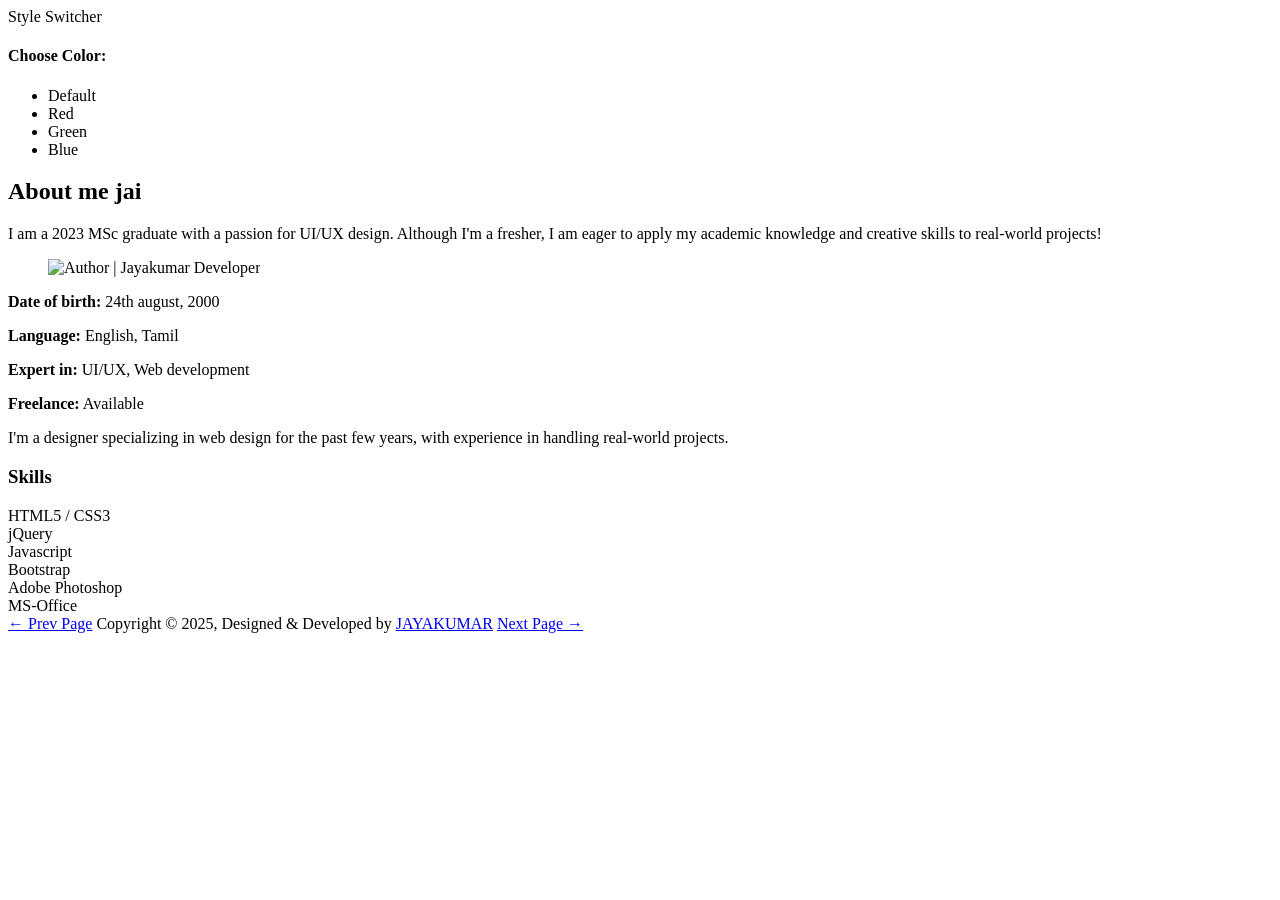
==== about.html @ 2c7877b8 "year 2025" ====
<!DOCTYPE html>
<html lang="zxx">

<head>

  <!-- ** Basic Page Needs ** -->
  <meta charset="utf-8">
  <title>WebDEV - JAYAKUMAR | ABOUT US</title>

  <!-- ** Mobile Specific Metas ** -->
  <meta name="viewport" content="width=device-width, initial-scale=1.0">

  <!-- Primary Meta Tags -->
  <title>WebDEV - JAYAKUMAR | ABOUT US</title>
  <meta name="title" content="WebDEV - JAYAKUMAR | ABOUT US">
  <meta name="description" content="Welcome to Jayakumar's portfolio. Discover my latest projects and achievements."> <!-- Try to keep the meta description between 50 - 160 characters -->

  <!-- Open Graph / Facebook -->
  <meta property="og:type" content="website">
  <meta property="og:url" content="https://jayakumardeveloper.netlify.app/">
  <meta property="og:title" content="WebDEV - JAYAKUMAR | DEVELOPER">
  <meta property="og:description" content="Welcome to Jayakumar's portfolio. Discover my latest projects and achievements.">
  <meta property="og:image" content="https://jayakumardeveloper.netlify.app/images/favicon-1.png">

  <!-- Twitter -->
  <meta property="twitter:card" content="summary_large_image">
  <meta property="twitter:url" content="https://jayakumardeveloper.netlify.app/">
  <meta property="twitter:title" content="WebDEV - JAYAKUMAR | DEVELOPER">
  <meta property="twitter:description" content="Welcome to Jayakumar's portfolio. Discover my latest projects and achievements.">
  <meta property="twitter:image" content="https://jayakumardeveloper.netlify.app/images/favicon.png">

  <meta name="author" content="Jayakumar Developer">
  <meta name="generator" content="Jayakumar Developer">

  <!-- Essential Stylesheets -->
  <link rel="stylesheet" href="https://fonts.googleapis.com/css?family=Libre+Baskerville:400,400i|Open+Sans:400,600,700,800">
  <link rel="stylesheet" href="plugins/bootstrap/bootstrap.min.css">
  <link rel="stylesheet" href="plugins/animate.css">
  <link rel="stylesheet" href="plugins/slick/slick.css">
  <link rel="stylesheet" href="plugins/slick/slick-theme.css">
  <link rel="stylesheet" href="plugins/themefisher-fonts/css/themefisher-fonts.min.css">

  <!-- Main Stylesheet -->
  <link rel="stylesheet" href="css/style.css">

  <!-- Theme Stylesheet -->
  <link rel="stylesheet" href="#" id="color-changer">

  <!--Favicon-->
  <link rel="icon" href="images/favicon.png" type="image/x-icon">

</head>

<body><!-- set class="dark" on body tag for DARK-THEME -->

  <div class="preloader">
    <div class="loading-mask"></div>
    <div class="loading-mask"></div>
    <div class="loading-mask"></div>
    <div class="loading-mask"></div>
    <div class="loading-mask"></div>
  </div>

  <div class="preview-wrapper">
    <div class="switcher-head">
      <span>Style Switcher</span>
      <div class="switcher-trigger tf-tools"></div>
    </div>

    <div class="switcher-body">
      <h4>Choose Color:</h4>
      <ul class="color-options list-none">
        <li class="c0" data-color="red" title="Default">Default</li>
        <li class="c1" data-color="blue" title="Red">Red</li>
        <li class="c2" data-color="green" title="Green">Green</li>
        <li class="c3" data-color="yellow" title="Blue">Blue</li>
      </ul>
    </div>
  </div>

  <main class="site-wrapper">
    <div class="pt-table">
      <div class="pt-tablecell page-about relative">
        <!-- .close -->
        <a href="index.html" class="page-close"><i class="tf-ion-close"></i></a>
        <!-- /.close -->

        <div class="container pt-md-5">
          <div class="row">
            <div class="col-xs-12 col-md-offset-1 col-md-10 col-lg-offset-2 col-lg-8">
              <div class="page-title text-center">
                <h2>About <span class="primary">me</span> <span class="title-bg">jai</span></h2>
                <p>I am a 2023 MSc graduate with a passion for UI/UX design. Although I'm a fresher, I am eager to apply my academic knowledge and creative skills to real-world projects!</p>
              </div>
            </div>

            <div class="col-xs-12 col-md-6 text-md-center">
              <div class="about-author">
                <figure class="author-thumb">
                  <img src="images/author.jpg" alt="Author | Jayakumar Developer">
                </figure> <!-- /.author-bio -->
                <div class="author-desc">
                  <p><b>Date of birth:</b> 24th august, 2000</p>
                  <p><b>Language:</b> English, Tamil</p>
                  <p><b>Expert in:</b> UI/UX, Web development</p>
                  <p><b>Freelance:</b> Available</p>
                </div>
                <!-- /.author-desc -->
              </div> <!-- /.about-author -->
              <p>I'm a designer specializing in web design for the past few years, with experience in handling real-world projects.</p>
            </div> <!-- /.col -->

            <div class="col-xs-12 col-md-6">
              <div class="section-title clear">
                <h3>Skills</h3>
              </div>
              <div class="skill-wrapper">
                <div class="progress clear">
                  <div class="skill-name">HTML5 / CSS3</div>
                  <div class="skill-bar">
                    <div class="bar"></div>
                  </div>
                  <div class="skill-lavel" data-skill-value="95%"></div>
                </div> <!-- /.progress -->
                <div class="progress clear">
                  <div class="skill-name">jQuery</div>
                  <div class="skill-bar">
                    <div class="bar"></div>
                  </div>
                  <div class="skill-lavel" data-skill-value="75%"></div>
                </div> <!-- /.progress -->
                <div class="progress clear">
                  <div class="skill-name">Javascript</div>
                  <div class="skill-bar">
                    <div class="bar"></div>
                  </div>
                  <div class="skill-lavel" data-skill-value="70%"></div>
                </div> <!-- /.progress -->
                <div class="progress clear">
                  <div class="skill-name">Bootstrap</div>
                  <div class="skill-bar">
                    <div class="bar"></div>
                  </div>
                  <div class="skill-lavel" data-skill-value="95%"></div>
                </div> <!-- /.progress -->
                <div class="progress clear">
                  <div class="skill-name">Adobe Photoshop</div>
                  <div class="skill-bar">
                    <div class="bar"></div>
                  </div>
                  <div class="skill-lavel" data-skill-value="85%"></div>
                </div> <!-- /.progress -->
                <div class="progress clear">
                  <div class="skill-name">MS-Office</div>
                  <div class="skill-bar">
                    <div class="bar"></div>
                  </div>
                  <div class="skill-lavel" data-skill-value="80%"></div>
                </div> <!-- /.progress -->
              </div> <!-- /.skill-wrapper -->
            </div> <!-- /.col -->
          </div> <!-- /.row -->
        </div> <!-- /.container -->

        <nav class="page-nav clear">
          <div class="container">
            <div class="flex flex-middle space-between">
              <span class="prev-page"><a href="welcome.html" class="link">&larr; Prev Page</a></span>
              <span class="copyright">Copyright &copy; 2025, Designed &amp; Developed by <a href="https://jayakumardeveloper.github.io/jai/">JAYAKUMAR</a></span>
              <span class="next-page"><a href="services.html" class="link">Next Page &rarr;</a></span>
            </div>
          </div>
          <!-- /.page-nav -->
        </nav>
        <!-- /.container -->
      </div> <!-- /.pt-tablecell -->
    </div> <!-- /.pt-table -->
  </main> <!-- /.site-wrapper -->


  <!--
Essential Scripts
=====================================-->
  <script src="plugins/jquery-2.2.4.min.js"></script>
  <script src="plugins/bootstrap/bootstrap.min.js"></script>
  <script src="plugins/jquery.nicescroll.min.js"></script>
  <script src="plugins/isotope/isotope.pkgd.min.js"></script>
  <script src="plugins/slick/slick.min.js"></script>

  <script src="js/script.js"></script>

</body>

</html>
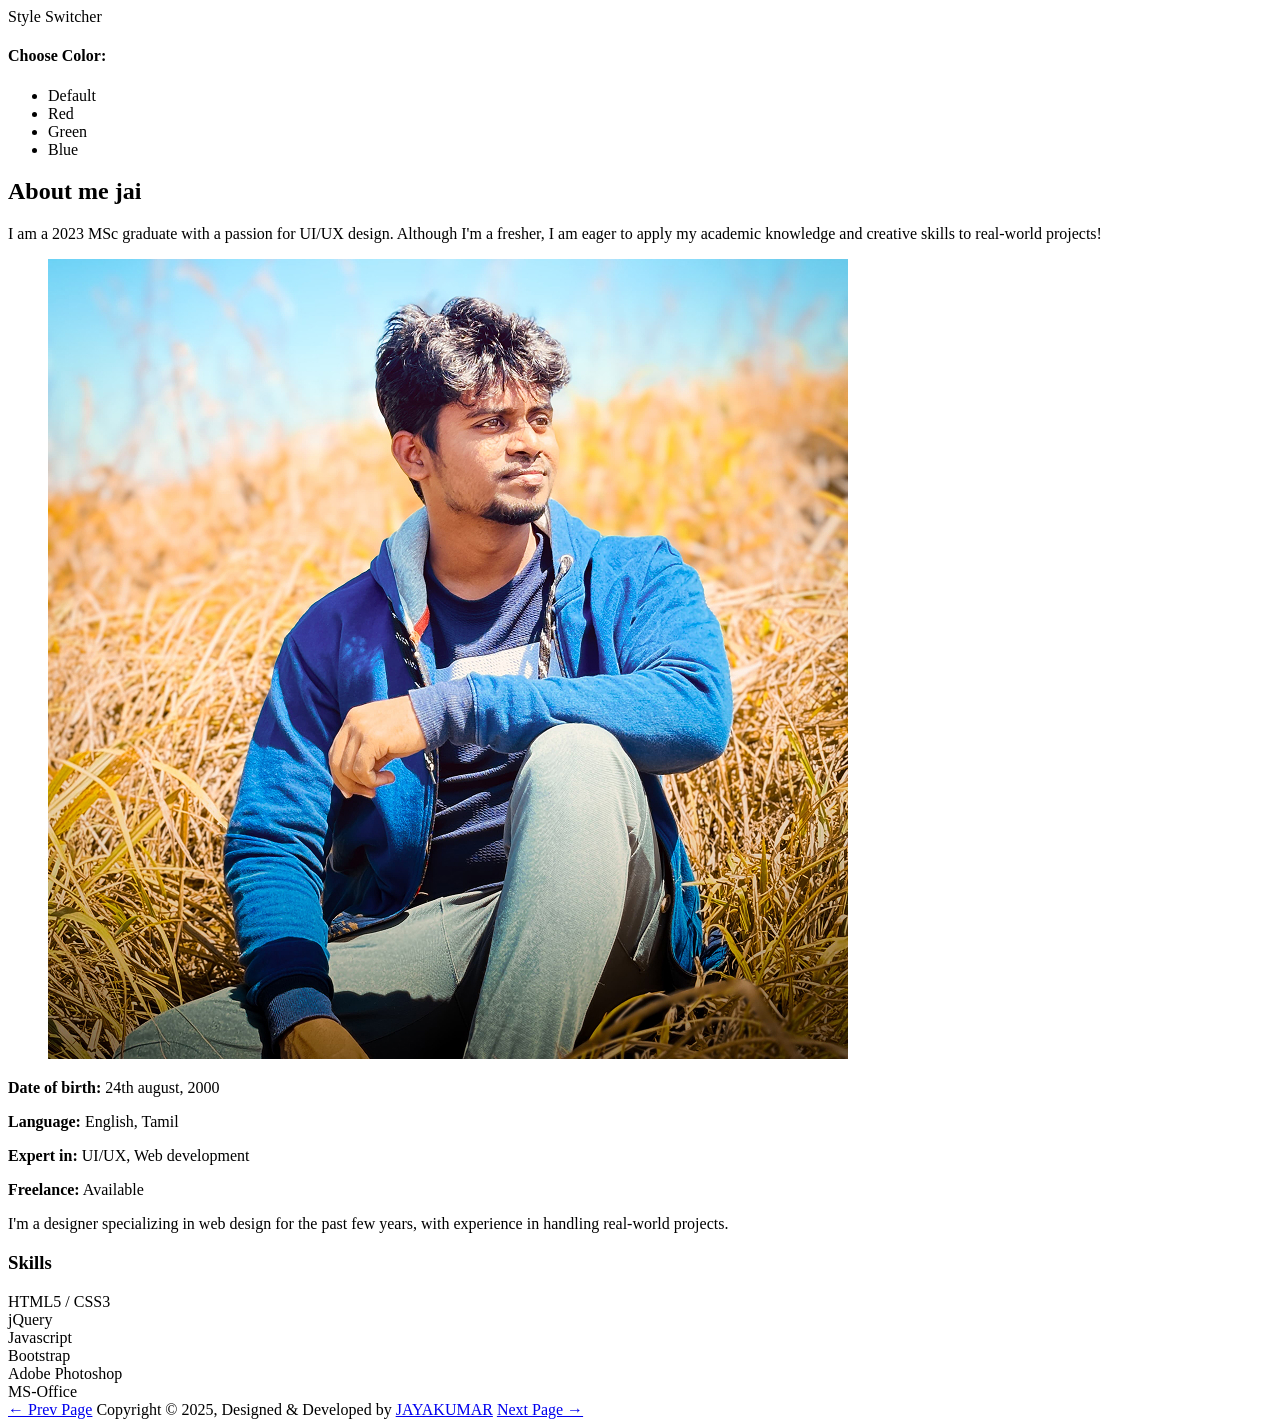
==== commit 30fbb60c: "done-img" ====
--- a/about.html
+++ b/about.html
@@ -97,7 +97,7 @@
             <div class="col-xs-12 col-md-6 text-md-center">
               <div class="about-author">
                 <figure class="author-thumb">
-                  <img src="images/author.jpg" alt="Author | Jayakumar Developer">
+                  <img src="images/Jayakumar-developer.jpg" alt="Jayakumar Developer">
                 </figure> <!-- /.author-bio -->
                 <div class="author-desc">
                   <p><b>Date of birth:</b> 24th august, 2000</p>
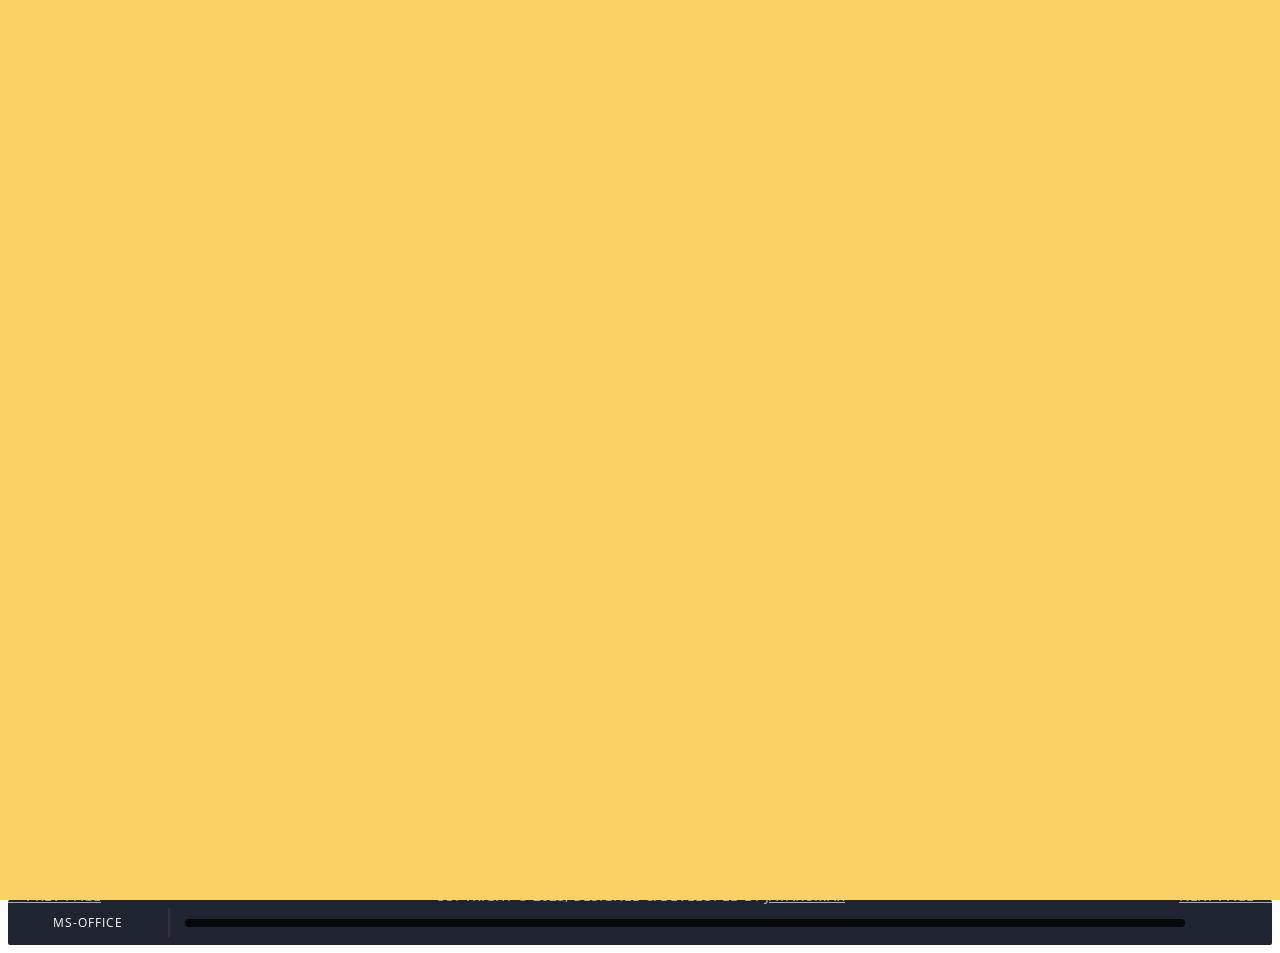
==== commit 0b868be4: "09/05/2025" ====
--- a/about.html
+++ b/about.html
@@ -29,8 +29,8 @@
   <meta property="twitter:description" content="Welcome to Jayakumar's portfolio. Discover my latest projects and achievements.">
   <meta property="twitter:image" content="https://jayakumardeveloper.netlify.app/images/favicon.png">
 
-  <meta name="author" content="Jayakumar Developer">
-  <meta name="generator" content="Jayakumar Developer">
+  <meta name="author" content="webdev jayakumar developer">
+  <meta name="generator" content="webdev jayakumar developer">
 
   <!-- Essential Stylesheets -->
   <link rel="stylesheet" href="https://fonts.googleapis.com/css?family=Libre+Baskerville:400,400i|Open+Sans:400,600,700,800">
@@ -97,7 +97,7 @@
             <div class="col-xs-12 col-md-6 text-md-center">
               <div class="about-author">
                 <figure class="author-thumb">
-                  <img src="images/Jayakumar-developer.jpg" alt="Jayakumar Developer">
+                  <img src="images/Jayakumar-developer.jpg" alt="webdev jayakumar developer">
                 </figure> <!-- /.author-bio -->
                 <div class="author-desc">
                   <p><b>Date of birth:</b> 24th august, 2000</p>
--- a/css/style.css
+++ b/css/style.css
@@ -0,0 +1,1718 @@
+/*------------------------------------------------
+	Base Styles
+-------------------------------------------------*/
+body {
+  font-family: "Libre Baskerville", serif;
+  font-weight: 400;
+  font-size: 16px;
+  line-height: 30px;
+  color: #ababab;
+}
+
+a {
+  color: inherit;
+  transition: all 0.3s ease 0s;
+}
+
+a:hover,
+a:focus {
+  color: #ababab;
+  text-decoration: none;
+  outline: 0 none;
+}
+
+h1,
+h2,
+h3,
+h4,
+h5,
+h6 {
+  color: #1e2530;
+  font-family: "Open Sans", sans-serif;
+  margin: 0;
+  line-height: 1.3;
+}
+
+p {
+  margin-bottom: 20px;
+}
+
+p:last-child {
+  margin-bottom: 0;
+}
+
+/*
+ * Selection color
+ */
+::-moz-selection {
+  background-color: #fad162;
+  color: #fff;
+}
+
+::selection {
+  background-color: #fad162;
+  color: #fff;
+}
+
+/*
+ *  Reset bootstrap's default style
+ */
+.form-control::-webkit-input-placeholder,
+::-webkit-input-placeholder {
+  opacity: 1;
+  color: inherit;
+}
+
+.form-control:-moz-placeholder,
+:-moz-placeholder {
+  /* Firefox 18- */
+  opacity: 1;
+  color: inherit;
+}
+
+.form-control::-moz-placeholder,
+::-moz-placeholder {
+  /* Firefox 19+ */
+  opacity: 1;
+  color: inherit;
+}
+
+.form-control:-ms-input-placeholder,
+:-ms-input-placeholder {
+  opacity: 1;
+  color: inherit;
+}
+
+button,
+input,
+select,
+textarea,
+label {
+  font-weight: 400;
+}
+
+.btn {
+  transition: all 0.3s ease 0s;
+}
+
+.btn:hover,
+.btn:focus,
+.btn:active:focus {
+  outline: 0 none;
+}
+
+.btn-primary {
+  background-color: #fad162;
+  border: 0;
+  font-family: "Open Sans", sans-serif;
+  font-weight: 700;
+  height: 48px;
+  line-height: 50px;
+  padding: 0 42px;
+  text-transform: uppercase;
+}
+
+.btn-primary:hover,
+.btn-primary:focus,
+.btn-primary:active,
+.btn-primary:active:focus {
+  background-color: #f9423a;
+}
+
+.btn-border {
+  border: 1px solid #d7d8db;
+  display: inline-block;
+  padding: 7px;
+}
+
+/*
+ *  CSS Helper Class
+ */
+.clear:before,
+.clear:after {
+  content: " ";
+  display: table;
+}
+
+.clear:after {
+  clear: both;
+}
+
+.pt-table {
+  display: table;
+  width: 100%;
+  height: calc(100vh - 4px);
+}
+
+.pt-tablecell {
+  display: table-cell;
+  vertical-align: middle;
+}
+
+.overlay {
+  position: absolute;
+  left: 0;
+  top: 0;
+  width: 100%;
+  height: 100%;
+}
+
+.relative {
+  position: relative;
+}
+
+.primary,
+.link:hover {
+  color: #fad162;
+}
+
+.no-gutter {
+  margin-left: 0;
+  margin-right: 0;
+}
+
+.no-gutter>[class^="col-"] {
+  padding-left: 0;
+  padding-right: 0;
+}
+
+.flex {
+  display: -moz-flex;
+  display: flex;
+}
+
+.flex-middle {
+  -moz-align-items: center;
+  align-items: center;
+}
+
+.space-between {
+  -moz-justify-content: space-between;
+  justify-content: space-between;
+}
+
+.nicescroll-cursors {
+  background: #fad162 !important;
+}
+
+.preloader {
+  bottom: 0;
+  left: 0;
+  position: fixed;
+  right: 0;
+  top: 0;
+  z-index: 1000;
+  display: -moz-flex;
+  display: flex;
+}
+
+.preloader.active.hidden {
+  display: none;
+}
+
+.loading-mask {
+  background-color: #fad162;
+  height: 100%;
+  left: 0;
+  position: absolute;
+  top: 0;
+  width: 20%;
+  transition: all 0.6s cubic-bezier(0.61, 0, 0.6, 1) 0s;
+}
+
+.loading-mask:nth-child(2) {
+  left: 20%;
+  transition-delay: 0.1s;
+}
+
+.loading-mask:nth-child(3) {
+  left: 40%;
+  transition-delay: 0.2s;
+}
+
+.loading-mask:nth-child(4) {
+  left: 60%;
+  transition-delay: 0.3s;
+}
+
+.loading-mask:nth-child(5) {
+  left: 80%;
+  transition-delay: 0.4s;
+}
+
+.preloader.active.done {
+  z-index: 0;
+}
+
+.preloader.active .loading-mask {
+  width: 0;
+}
+
+/*------------------------------------------------
+	Start Styling
+-------------------------------------------------*/
+.site-wrapper {
+  border-top: 4px solid #fad162;
+}
+
+.page-close {
+  font-size: 30px;
+  position: absolute;
+  right: 30px;
+  top: 30px;
+  z-index: 100;
+}
+
+.page-title {
+  margin-bottom: 75px;
+}
+
+.page-title img {
+  margin-bottom: 20px;
+  max-width: 100%;
+}
+
+.page-title h2 {
+  font-size: 68px;
+  margin-bottom: 25px;
+  position: relative;
+  z-index: 0;
+  font-weight: 900;
+  text-transform: uppercase;
+}
+
+.page-title p {
+  font-size: 16px;
+  padding: 3rem 2rem;
+}
+
+.page-title .title-bg {
+  color: rgba(30, 37, 48, 0.07);
+  font-size: 158px;
+  left: 0;
+  letter-spacing: 10px;
+  line-height: 0.7;
+  position: absolute;
+  right: 0;
+  top: 50%;
+  z-index: -1;
+  -webkit-transform: translateY(-50%);
+  transform: translateY(-50%);
+}
+
+.section-title {
+  margin-bottom: 20px;
+  overflow: hidden;
+}
+
+.section-title h3 {
+  display: inline-block;
+  position: relative;
+}
+
+.section-title h3::before,
+.section-title h3::after {
+  content: "";
+  height: 2px;
+  position: absolute;
+  bottom: 8px;
+  left: calc(100% + 14px);
+}
+
+.section-title h3::before {
+  background-color: #1e2530;
+  width: 96px;
+  bottom: 14px;
+}
+
+.section-title h3::after {
+  background-color: #fad162;
+  width: 73px;
+}
+
+.section-title.light h3 {
+  color: #fff;
+}
+
+.section-title.light h3::before {
+  background-color: #fff;
+}
+
+.page-nav {
+  bottom: 40px;
+  left: 0;
+  position: absolute;
+  right: 0;
+}
+
+.page-nav span {
+  font-family: "Open Sans", sans-serif;
+  font-size: 14px;
+  font-weight: 500;
+  line-height: 1.3;
+  text-transform: uppercase;
+}
+
+/*------------------------------------------------
+    Home Page
+-------------------------------------------------*/
+.page-home {
+  background-position: center center;
+  background-repeat: no-repeat;
+  background-size: cover;
+  vertical-align: middle;
+}
+
+.page-home .overlay {
+  background-color: rgba(255, 255, 255, 0.83);
+}
+
+/* End of container */
+.hexagon-item {
+  cursor: pointer;
+  width: 200px;
+  height: 173.20508px;
+  float: left;
+  margin-left: -29px;
+  z-index: 0;
+  position: relative;
+  -webkit-transform: rotate(30deg);
+  transform: rotate(30deg);
+}
+
+.hexagon-item:first-child {
+  margin-left: 0;
+}
+
+.hexagon-item:hover {
+  z-index: 1;
+}
+
+.hexagon-item:hover .hex-item:last-child {
+  opacity: 1;
+  -webkit-transform: scale(1.3);
+  transform: scale(1.3);
+}
+
+.hexagon-item:hover .hex-item:first-child {
+  opacity: 1;
+  -webkit-transform: scale(1.2);
+  transform: scale(1.2);
+}
+
+.hexagon-item:hover .hex-item:first-child div:before,
+.hexagon-item:hover .hex-item:first-child div:after {
+  height: 15px;
+}
+
+.hexagon-item:hover .hex-item div::before,
+.hexagon-item:hover .hex-item div::after {
+  background-color: #fad162;
+}
+
+.hexagon-item:hover .hex-content svg {
+  -webkit-transform: scale(0.97);
+  transform: scale(0.97);
+}
+
+.page-home .hexagon-item:nth-last-child(1),
+.page-home .hexagon-item:nth-last-child(2),
+.page-home .hexagon-item:nth-last-child(3) {
+  -webkit-transform: rotate(30deg) translate(87px, -80px);
+  transform: rotate(30deg) translate(87px, -80px);
+}
+
+.hex-item {
+  position: absolute;
+  top: 0;
+  left: 50px;
+  width: 100px;
+  height: 173.20508px;
+}
+
+.hex-item:first-child {
+  z-index: 0;
+  -webkit-transform: scale(0.9);
+  transform: scale(0.9);
+  transition: all 0.3s cubic-bezier(0.165, 0.84, 0.44, 1);
+}
+
+.hex-item:last-child {
+  transition: all 0.3s cubic-bezier(0.19, 1, 0.22, 1);
+  z-index: 1;
+}
+
+.hex-item div {
+  box-sizing: border-box;
+  position: absolute;
+  top: 0;
+  width: 100px;
+  height: 173.20508px;
+  -webkit-transform-origin: center center;
+  transform-origin: center center;
+}
+
+.hex-item div::before,
+.hex-item div::after {
+  background-color: #1e2530;
+  content: "";
+  position: absolute;
+  width: 100%;
+  height: 3px;
+  transition: all 0.3s cubic-bezier(0.165, 0.84, 0.44, 1) 0s;
+}
+
+.hex-item div:before {
+  top: 0;
+}
+
+.hex-item div:after {
+  bottom: 0;
+}
+
+.hex-item div:nth-child(1) {
+  -webkit-transform: rotate(0deg);
+  transform: rotate(0deg);
+}
+
+.hex-item div:nth-child(2) {
+  -webkit-transform: rotate(60deg);
+  transform: rotate(60deg);
+}
+
+.hex-item div:nth-child(3) {
+  -webkit-transform: rotate(120deg);
+  transform: rotate(120deg);
+}
+
+.hex-content {
+  color: #fff;
+  display: block;
+  height: 180px;
+  margin: 0 auto;
+  position: relative;
+  text-align: center;
+  -webkit-transform: rotate(-30deg);
+  transform: rotate(-30deg);
+  width: 156px;
+}
+
+.hex-content .hex-content-inner {
+  left: 50%;
+  margin: -3px 0 0 2px;
+  position: absolute;
+  top: 50%;
+  -webkit-transform: translate(-50%, -50%);
+  transform: translate(-50%, -50%);
+}
+
+.hex-content .icon {
+  display: block;
+  font-size: 36px;
+  line-height: 30px;
+  margin-bottom: 11px;
+}
+
+.hex-content .title {
+  display: block;
+  font-family: "Open Sans", sans-serif;
+  font-size: 14px;
+  letter-spacing: 1px;
+  line-height: 24px;
+  text-transform: uppercase;
+}
+
+.hex-content svg {
+  left: -7px;
+  position: absolute;
+  top: -13px;
+  -webkit-transform: scale(0.87);
+  transform: scale(0.87);
+  z-index: -1;
+  transition: all 0.3s cubic-bezier(0.165, 0.84, 0.44, 1) 0s;
+}
+
+.hex-content:hover {
+  color: #fff;
+}
+
+/*------------------------------------------------
+    Welcome Page
+-------------------------------------------------*/
+.author-image-large {
+  position: absolute;
+  right: 8%;
+  top: 0;
+}
+
+.author-image-large img {
+  height: calc(100vh - 160px);
+}
+
+/*------------------------------------------------
+    About Page
+-------------------------------------------------*/
+.about-author {
+  margin-bottom: 23px;
+  -moz-align-items: center;
+  align-items: center;
+  display: -moz-flex;
+  display: flex;
+}
+
+.about-author .author-thumb {
+  background-color: #fff;
+  border: 5px solid #fad162;
+  margin-right: 40px;
+  margin-bottom: 10px;
+  padding: 5px;
+  transform: rotate(0deg);
+  width: 170px;
+  aspect-ratio: 1 / 1;
+}
+
+.about-author .author-thumb img {
+  border: 2px solid #1e2530;
+  width: 150px;
+  transform: rotate(0);
+}
+
+.about-author .author-desc p {
+  color: #1e2530;
+  font-family: "Open Sans", sans-serif;
+  letter-spacing: 1px;
+  margin-bottom: 4px;
+  text-transform: uppercase;
+}
+
+.about-author .author-desc b {
+  font-family: "Open Sans", sans-serif;
+}
+
+.progress {
+  background-color: #1e2530;
+  border-radius: 2px;
+  height: auto;
+  min-height: 45px;
+  -moz-align-items: center;
+  align-items: center;
+  display: -moz-flex;
+  display: flex;
+}
+
+.progress>div {
+  color: #fff;
+  font-family: "Open Sans", sans-serif;
+  font-size: 12px;
+  letter-spacing: 1px;
+}
+
+.progress .skill-name {
+  border-right: 2px solid #2e333a;
+  min-width: 160px;
+  text-align: center;
+  text-transform: uppercase;
+}
+
+.progress .skill-bar {
+  background-color: #07080b;
+  border-radius: 15px;
+  margin: 0 15px;
+  -moz-flex-grow: 1;
+  flex-grow: 1;
+}
+
+.progress .bar {
+  background-color: #fad162;
+  border-radius: 10px;
+  height: 8px;
+  width: 0;
+}
+
+.progress .skill-lavel {
+  border-left: 2px solid #2e333a;
+  min-width: 70px;
+  text-align: center;
+  -moz-align-items: flex-end;
+  align-items: flex-end;
+  transition: all 0.3s ease 0s;
+}
+
+.filter {
+  margin-bottom: 30px;
+}
+
+.filter a {
+  border-bottom: 2px solid transparent;
+}
+
+.filter .active {
+  color: #fad162;
+  border-bottom-color: #fad162;
+}
+
+.works-item {
+  font-family: "Open Sans", sans-serif;
+  margin-bottom: 30px;
+  position: relative;
+}
+
+.works-item img {
+  width: 100%;
+}
+
+.works-item .overlay {
+  background-color: rgba(30, 37, 48, 0.96);
+  position: absolute;
+  left: 0;
+  top: 0;
+  height: 100%;
+  width: 100%;
+  transition: all 0.3s ease 0s;
+  -webkit-transform: scale(0);
+  transform: scale(0);
+}
+
+.works-item .overlay::before {
+  border: 1px solid #fff;
+  bottom: 15px;
+  content: "";
+  left: 15px;
+  position: absolute;
+  right: 15px;
+  top: 15px;
+}
+
+.works-item .works-inner {
+  left: 50%;
+  position: absolute;
+  text-align: center;
+  top: 50%;
+  white-space: nowrap;
+  transition: all 0.3s ease 0s;
+  -webkit-transform: translate3d(0px, 0px, 0px) scale(0);
+  transform: translate3d(0px, 0px, 0px) scale(0);
+}
+
+.works-item h4 {
+  color: #fad162;
+  font-weight: 700;
+  text-transform: uppercase;
+}
+
+.works-item p {
+  color: #fff;
+  font-size: 12px;
+  font-weight: 400;
+}
+
+.works-item:hover .overlay {
+  -webkit-transform: scale(1);
+  transform: scale(1);
+}
+
+.works-item:hover .works-inner {
+  -webkit-transform: translate(-50%, -50%) scale(1);
+  transform: translate(-50%, -50%) scale(1);
+}
+
+.history-block {
+  background-color: #1e2530;
+  position: relative;
+}
+
+.history-block .section-title {
+  background-color: #1e2530;
+  border-bottom: 1px solid #293342;
+  left: 0;
+  margin-bottom: 0;
+  padding: 15px 34px 14px;
+  position: absolute;
+  right: 0;
+  top: 0;
+  z-index: 1;
+}
+
+.nicescroll-rails {
+  z-index: 2;
+}
+
+.history-scroller {
+  padding-top: 82px;
+  max-height: 377px;
+}
+
+.history-item {
+  display: table;
+  font-family: "Open Sans", sans-serif;
+  padding-left: 32px;
+  margin-bottom: 20px;
+  width: 100%;
+}
+
+.history-item>* {
+  display: table-cell;
+  vertical-align: middle;
+}
+
+.history-item .history-icon {
+  padding-right: 25px;
+  position: relative;
+  width: 66px;
+}
+
+.history-item .history-icon i {
+  font-size: 18px;
+  position: absolute;
+  top: 50%;
+  left: calc(50% - 12.5px);
+  -webkit-transform: translate(-50%, -50%);
+  transform: translate(-50%, -50%);
+}
+
+.history-item h5 {
+  color: #fff;
+  font-size: 16px;
+  font-weight: 600;
+  letter-spacing: 0.96px;
+  text-transform: uppercase;
+}
+
+.history-item span {
+  color: #aaaaaa;
+  font-size: 12px;
+}
+
+.history-hex {
+  display: block;
+  position: relative;
+  width: 66px;
+  height: 38.11px;
+  background-color: #293342;
+  margin: 19.05px 0;
+}
+
+.history-hex::before,
+.history-hex::after {
+  content: "";
+  position: absolute;
+  width: 0;
+  border-left: 33px solid transparent;
+  border-right: 33px solid transparent;
+}
+
+.history-hex::before {
+  bottom: 100%;
+  border-bottom: 19.05px solid #293342;
+}
+
+.history-hex::after {
+  top: 100%;
+  width: 0;
+  border-top: 19.05px solid #293342;
+}
+
+.service-hex {
+  float: left;
+  position: relative;
+  width: 20%;
+  z-index: 1;
+}
+
+.service-hex svg {
+  -webkit-transform: scale(1.08);
+  transform: scale(1.08);
+  transition: all 0.4s ease 0s;
+}
+
+.service-hex .st0 {
+  stroke: #1e2530;
+  fill: #fff;
+}
+
+.service-hex .st1 {
+  fill: #1e2530;
+}
+
+.service-hex .content {
+  color: #fff;
+  left: 50%;
+  position: absolute;
+  text-align: center;
+  top: 50%;
+  width: 100%;
+  -webkit-transform: translate(-50%, -50%);
+  transform: translate(-50%, -50%);
+}
+
+.service-hex .icon {
+  font-size: 30px;
+  margin-bottom: 9px;
+}
+
+.service-hex h4 {
+  color: #fff;
+  font-size: 16px;
+  margin-bottom: 20px;
+}
+
+.service-hex p {
+  font-size: 14px;
+  height: 0;
+  line-height: 24px;
+  overflow: hidden;
+  transition: all 0.4s ease 0s;
+}
+
+.service-hex:hover {
+  z-index: 2;
+}
+
+.service-hex:hover {
+  & svg {
+    -webkit-transform: scale(1.5);
+    transform: scale(1.5);
+  }
+
+  & .content,
+  h4 {
+    color: #000;
+  }
+}
+
+.service-hex:hover .st1 {
+  fill: #fad162;
+}
+
+.service-hex:hover .content {
+  width: 135%;
+}
+
+.service-hex:hover p {
+  height: 85px;
+  padding: 2px 2rem;
+  text-align: center;
+}
+
+.testimonials .item {
+  padding-top: 33px;
+}
+
+.testimonials .thumb {
+  float: left;
+  margin-top: -20px;
+}
+
+.testimonials .thumb img {
+  width: auto;
+}
+
+@media only screen and (max-width: 991px) {
+  .testimonials .thumb {
+    float: none;
+    margin-top: 0;
+    margin: auto;
+  }
+}
+
+.testimonials .text {
+  border: 1px solid #cecece;
+  font-size: 14px;
+  font-style: italic;
+  line-height: 24px;
+  margin-left: 50px;
+  padding: 27px 30px 29px 142px;
+}
+
+@media only screen and (max-width: 991px) {
+  .testimonials .text {
+    padding: 29px 30px 29px 30px;
+    margin-bottom: 20px;
+    text-align: center;
+  }
+}
+
+.testimonials figcaption {
+  font-family: "Open Sans", sans-serif;
+  font-size: 16px;
+  font-weight: 700;
+  padding-top: 15px;
+  text-align: center;
+}
+
+.testimonials h4 {
+  font-family: "Open Sans", sans-serif;
+  font-weight: 700;
+}
+
+.testimonials span {
+  font-size: 12px;
+}
+
+.testimonials .slick-slide {
+  margin: 0 15px;
+}
+
+.testimonials .slick-slide:focus {
+  outline: 0;
+}
+
+.testimonials .slick-slide:nth-child(2n) .thumb {
+  float: right;
+}
+
+@media only screen and (max-width: 991px) {
+  .testimonials .slick-slide:nth-child(2n) .thumb {
+    float: none;
+  }
+}
+
+.testimonials .slick-slide:nth-child(2n) .text {
+  margin-left: 0;
+  margin-right: 50px;
+  padding: 27px 142px 29px 30px;
+}
+
+@media only screen and (max-width: 991px) {
+  .testimonials .slick-slide:nth-child(2n) .text {
+    padding: 29px 30px 29px 30px;
+    margin-right: 0;
+  }
+}
+
+.testimonials .slick-dots {
+  text-align: center;
+}
+
+.testimonials .slick-dots button {
+  border: 2px solid #1e2530;
+  border-radius: 15px;
+  display: inline-block;
+  height: 11px;
+  margin: 0 4px;
+  width: 11px;
+  transition: all 0.3s ease 0s;
+}
+
+.testimonials .slick-dots button:before {
+  display: none;
+}
+
+.testimonials .slick-dots .slick-active button {
+  border-color: #fad162;
+}
+
+.tm-hex {
+  position: relative;
+  width: 170px;
+  height: 98.15px;
+  margin: 49.07px 0;
+  background-size: auto 182.4427px;
+  background-position: center;
+  border-left: solid 6px #1e2530;
+  border-right: solid 6px #1e2530;
+}
+
+@media only screen and (max-width: 991px) {
+  .tm-hex {
+    margin: 49.07px auto;
+  }
+}
+
+.tm-hex::after {
+  content: "";
+  position: absolute;
+  top: 3.4641px;
+  left: 0;
+  width: 158.0000px;
+  height: 91.2213px;
+  z-index: 2;
+  background: inherit;
+}
+
+.tm-hex .hexTop,
+.tm-hex .hexBottom {
+  position: absolute;
+  z-index: 1;
+  width: 120.21px;
+  height: 120.21px;
+  overflow: hidden;
+  background: inherit;
+  left: 18.90px;
+  -webkit-transform: scaleY(0.5774) rotate(-45deg);
+  transform: scaleY(0.5774) rotate(-45deg);
+}
+
+.tm-hex .hexTop::before,
+.tm-hex .hexTop::after,
+.tm-hex .hexBottom::before,
+.tm-hex .hexBottom::after {
+  content: "";
+  position: absolute;
+  width: 158.0000px;
+  height: 91.22134253196087px;
+  background: inherit;
+  -webkit-transform-origin: 0 0;
+  transform-origin: 0 0;
+  -webkit-transform: rotate(45deg) scaleY(1.7321) translateY(-45.6107px);
+  transform: rotate(45deg) scaleY(1.7321) translateY(-45.6107px);
+}
+
+.tm-hex .hexTop {
+  top: -60.1041px;
+  border-top: solid 8.4853px #1e2530;
+  border-right: solid 8.4853px #1e2530;
+}
+
+.tm-hex .hexTop::after {
+  background-position: center top;
+}
+
+.tm-hex .hexBottom {
+  bottom: -60.1041px;
+  border-bottom: solid 8.4853px #1e2530;
+  border-left: solid 8.4853px #1e2530;
+}
+
+.tm-hex .hexBottom::after {
+  background-position: center bottom;
+}
+
+.contact-block {
+  margin-bottom: 30px;
+}
+
+.contact-block:last-child {
+  margin-bottom: 0;
+}
+
+.contact-block .media-left {
+  font-size: 40px;
+  max-width: 50px;
+  min-width: 50px;
+  padding-right: 0;
+  text-align: center;
+}
+
+.contact-block .media-body {
+  padding-left: 30px;
+}
+
+.contact-block h4 {
+  font-size: 18px;
+  text-transform: uppercase;
+  font-weight: 600;
+}
+
+.contact-block p {
+  font-weight: 400;
+  font-size: 15px;
+}
+
+.contact-social {
+  list-style: outside none none;
+  margin: 0;
+  padding: 0;
+}
+
+.contact-social li {
+  display: inline-block;
+  position: relative;
+  width: 43px;
+}
+
+.contact-social li a {
+  color: #fff;
+  display: block;
+  font-size: 14px;
+  height: 50px;
+  left: 50%;
+  line-height: 50px;
+  position: absolute;
+  text-align: center;
+  top: 50%;
+  width: 43px;
+  -webkit-transform: translate(-50%, -50%);
+  transform: translate(-50%, -50%);
+}
+
+.contact-social li:hover span {
+  background-color: #fad162;
+}
+
+.contact-social li:hover span::before {
+  border-bottom-color: #fad162;
+}
+
+.contact-social li:hover span::after {
+  border-top-color: #fad162;
+}
+
+.contact-social-hex {
+  display: block;
+  position: relative;
+  width: 43px;
+  height: 24.83px;
+  background-color: #1e2530;
+  margin: 12.41px 0;
+  transition: all 0.3s ease 0s;
+}
+
+.contact-social-hex::before,
+.contact-social-hex::after {
+  content: "";
+  position: absolute;
+  width: 0;
+  border-left: 21.5px solid transparent;
+  border-right: 21.5px solid transparent;
+  transition: all 0.3s ease 0s;
+}
+
+.contact-social-hex::before {
+  bottom: 100%;
+  border-bottom: 12.41px solid #1e2530;
+}
+
+.contact-social-hex::after {
+  top: 100%;
+  width: 0;
+  border-top: 12.41px solid #1e2530;
+}
+
+.contact-social-hex:hover::after {
+  border-bottom-color: #fad162;
+}
+
+.contact-social-hex:hover::before {
+  border-top-color: #fad162;
+}
+
+.contact-form .input-field {
+  margin-bottom: 10px;
+}
+
+.contact-form .input-field.name {
+  margin-right: 5px;
+}
+
+.contact-form .input-field.email {
+  margin-left: 5px;
+}
+
+.contact-form .input-field label.error {
+  color: #ff0000;
+  font-size: 13px;
+  margin: 0;
+}
+
+.contact-form .input-icon {
+  background-color: #1e2530;
+  border-radius: 3px 0 0 3px;
+  border-right: 1px solid rgba(255, 255, 255, 0.2);
+  line-height: 48px;
+  min-width: 53px;
+  text-align: center;
+  left: 0;
+  line-height: 48px;
+  min-width: 53px;
+  position: absolute;
+  top: 0;
+}
+
+.contact-form .form-control {
+  background-color: #1e2530;
+  color: #bcbcbc;
+  border: 0 none;
+  border-radius: 3px;
+  height: 48px;
+  padding-left: 70px;
+  width: 100%;
+  font-family: "Open Sans", sans-serif;
+}
+
+.contact-form .form-control:focus {
+  box-shadow: none;
+  color: #fff;
+}
+
+.contact-form textarea.form-control {
+  border-radius: 3px;
+  height: 120px;
+  padding: 15px 10px 15px 70px;
+}
+
+.contact-form .message .input-icon {
+  position: absolute;
+  left: 0;
+  top: 0;
+}
+
+.msg-success,
+.msg-failed {
+  display: none;
+  margin-top: 15px;
+}
+
+.msg-success {
+  color: #fad162;
+}
+
+.pt-table.desktop-768 .pt-tablecell {
+  padding-bottom: 110px;
+  padding-top: 60px;
+}
+
+.pt-table.desktop-768 .pt-tablecell .page-nav {
+  bottom: 40px;
+}
+
+/* =================================== */
+/*  Color Switcher
+/* =================================== */
+.preview-wrapper {
+  display: none;
+  background-color: #fff;
+  border: 1px solid #ddd;
+  border-right: 0;
+  color: #333;
+  height: 150px;
+  right: 0px;
+  position: fixed;
+  top: 100px;
+  width: 260px;
+  z-index: 1200;
+  transition: all 0.4s ease-in-out 0s;
+  -webkit-transform: translateX(100%);
+  transform: translateX(100%);
+}
+
+.preview-wrapper.extend {
+  -webkit-transform: translateX(0px);
+  transform: translateX(0px);
+}
+
+.switcher-head {
+  color: #333;
+  font-size: 18px;
+  font-weight: 600;
+  height: 46px;
+  line-height: 46px;
+  position: relative;
+}
+
+.switcher-head span {
+  border-bottom: 2px solid #eeeeee;
+  display: block;
+  margin: 0 20px;
+}
+
+.switcher-trigger {
+  background-color: #fff;
+  border: 1px solid #ddd;
+  border-right: 0;
+  cursor: pointer;
+  font-size: 20px;
+  height: 48px;
+  left: -48px;
+  line-height: 46px;
+  position: absolute;
+  text-align: center;
+  top: -1px;
+  width: 48px;
+}
+
+.switcher-body {
+  background-color: #fff;
+  height: calc(100% - 50px);
+  left: 0;
+  padding: 20px;
+  position: fixed;
+  right: 0;
+  top: 47px;
+  outline: none;
+}
+
+.switcher-body h4 {
+  font-size: 16px;
+  margin-bottom: 10px;
+}
+
+.switcher-body select {
+  border: 1px solid #e5e5e5;
+  height: 40px;
+  margin-bottom: 20px;
+  width: 100%;
+  -webklit--appearance: none;
+  -moz-appearance: none;
+  -webkit-appearance: none;
+  appearance: none;
+}
+
+.color-options {
+  margin-bottom: 10px;
+  padding: 0;
+}
+
+.color-options li {
+  display: inline-block;
+  background-color: #e6ae03;
+  height: 30px;
+  margin-bottom: 10px;
+  margin-right: 6px;
+  text-indent: -9999em;
+  width: 30px;
+  cursor: pointer;
+}
+
+.color-options li.c0 {
+  background-color: #fad162;
+}
+
+.color-options li.c1 {
+  background-color: #02B7CE;
+}
+
+.color-options li.c2 {
+  background-color: #86A438;
+}
+
+.color-options li.c3 {
+  background-color: #F3A36D;
+}
+
+.pattern-options li {
+  font-family: "Roboto", sans-serif;
+  border: 1px solid #cccccc;
+  cursor: pointer;
+  float: left;
+  height: 40px;
+  margin: 0 10px 10px 0;
+  text-transform: capitalize;
+  width: 50px;
+}
+
+.pattern-options li:last-child {
+  border: 0 none;
+  height: auto;
+  padding-top: 8px;
+  width: auto;
+}
+
+.pattern-options li img {
+  width: 100%;
+  height: 100%;
+}
+
+/*------------------------------------------------
+	Responsive Media Queries
+-------------------------------------------------*/
+/*============================================================
+	Macbook pro 13 inch
+==============================================================*/
+/*============================================================
+	For Small Desktop / tablet landscape
+==============================================================*/
+@media (min-width: 980px) and (max-width: 1150px) {
+  .author-image-large img {
+    height: calc(80vh - 4px);
+  }
+}
+
+/*============================================================
+	Tablet (Portrait) Design for a width of 768px
+==============================================================*/
+@media (min-width: 768px) and (max-width: 979px) {
+  body {
+    overflow-x: hidden;
+  }
+
+  .page-title h2 {
+    font-size: 40px;
+  }
+
+  .page-title .title-bg {
+    font-size: 100px;
+  }
+
+  .author-image-large {
+    position: static;
+    margin-bottom: 50px;
+  }
+
+  .author-image-large img {
+    display: block;
+    height: auto;
+    margin: 0 auto;
+    width: 50%;
+  }
+
+  .about-author+p {
+    margin-bottom: 50px;
+  }
+
+  .service-hex {
+    width: 33.3333%;
+  }
+
+  .service-hex:hover {
+    z-index: 2;
+  }
+
+  .service-hex:hover svg {
+    -webkit-transform: scale(1.5);
+    transform: scale(1.5);
+  }
+
+  .service-hex:hover .content {
+    width: 105%;
+  }
+
+  .service-hex:nth-child(4),
+  .service-hex:nth-child(5) {
+    -webkit-transform: translate(50%, -15%);
+    transform: translate(50%, -15%);
+  }
+
+  .testimonials .item {
+    padding-top: 45px;
+  }
+
+  .testimonials .thumb {
+    margin-top: -45px;
+  }
+
+  .history-item .history-text {
+    padding-right: 15px;
+  }
+
+  .page-nav {
+    bottom: auto;
+  }
+
+  .page-nav .flex {
+    display: block;
+    text-align: center;
+  }
+
+  .page-nav .flex span {
+    display: block;
+    margin: 20px 0;
+  }
+}
+
+/*============================================================
+	Mobile (Portrait) Design for a width of 320px
+==============================================================*/
+@media only screen and (max-width: 767px) {
+  body {
+    overflow-x: hidden;
+  }
+
+  .pt-table {
+    height: auto;
+  }
+
+  .pt-table,
+  .pt-tablecell {
+    display: block;
+  }
+
+  .page-title {
+    margin-bottom: 45px;
+  }
+
+  .page-title h2 {
+    font-size: 35px;
+  }
+
+  .page-title .title-bg {
+    font-size: 70px;
+  }
+
+  .hexagon-item {
+    float: none;
+    margin: 0 auto 50px;
+  }
+
+  .hexagon-item:first-child {
+    margin-left: auto;
+  }
+
+  .page-home .hexagon-item:nth-last-child(1),
+  .page-home .hexagon-item:nth-last-child(2),
+  .page-home .hexagon-item:nth-last-child(3) {
+    -webkit-transform: rotate(30deg) translate(0px, 0px);
+    transform: rotate(30deg) translate(0px, 0px);
+  }
+
+  .author-image-large {
+    position: static;
+    margin-bottom: 50px;
+    padding-top: 50px;
+  }
+
+  .author-image-large img {
+    display: block;
+    height: auto;
+    margin: 0 auto;
+    width: 50%;
+  }
+
+  .about-author {
+    display: block;
+  }
+
+  .about-author .author-thumb {
+    margin: 21px auto;
+  }
+
+  .about-author .author-desc b {
+    display: block;
+  }
+
+  .about-author+p {
+    margin-bottom: 50px;
+  }
+
+  .progress {
+    display: block;
+  }
+
+  .progress .skill-name {
+    border-right: 0;
+    margin: 0 15px;
+    min-width: auto;
+    text-align: left;
+  }
+
+  .progress .skill-lavel {
+    border-left: 0;
+    margin: 0 15px;
+    min-width: auto;
+    text-align: left;
+  }
+
+  .service-hex {
+    float: none;
+    margin: 0 auto 40px;
+    width: 60%;
+  }
+
+  .service-hex:last-child {
+    margin-bottom: 0;
+  }
+
+  .service-hex:hover svg {
+    -webkit-transform: scale(1.4);
+    transform: scale(1.4);
+  }
+
+  .service-hex:hover .content {
+    width: 120%;
+  }
+
+  .history-block {
+    margin-bottom: 30px;
+  }
+
+  .contact-form .input-field.name {
+    margin-right: 0;
+  }
+
+  .page-nav {
+    bottom: auto;
+  }
+
+  .page-nav .flex {
+    display: block;
+    text-align: center;
+  }
+
+  .page-nav .flex span {
+    display: block;
+    margin: 20px 0;
+  }
+
+  .pt-table.desktop-768 .pt-tablecell .page-nav {
+    bottom: 0px;
+  }
+
+  .pt-tablecell.page-services .container:not(.page-nav.clear .container) {
+    margin-bottom: 4rem;
+  }
+
+  .pt-md-5 {
+    padding-top: 5rem;
+  }
+
+  .page-title img {
+    width: 100%;
+  }
+
+  .mx-md-auto {
+    margin-left: auto;
+    margin-right: auto;
+  }
+
+  .text-md-center {
+    text-align: center;
+  }
+
+  .history-scroller {
+    min-height: 430px;
+    overflow: scroll !important;
+  }
+}
+
+.dark {
+  background-color: #0c0f15;
+}
+
+.dark .page-home .overlay {
+  background-color: rgba(14, 17, 24, 0.97);
+}
+
+.dark .page-title h2 {
+  color: #ffffff;
+}
+
+.dark .page-title .title-bg {
+  color: rgba(70, 88, 124, 0.06);
+}
+
+.dark .section-title h3::before {
+  background-color: #fff;
+}
+
+.dark h1,
+.dark h2,
+.dark h3,
+.dark h4,
+.dark h5,
+.dark h6,
+.dark .about-author .author-desc p {
+  color: #fff;
+}
+
+.dark .switcher-body h4 {
+  color: #0c0f15;
+}
+
+.dark .service-hex .st0 {
+  fill: transparent;
+}
+
+.dark .service-hex:hover .st0 {
+  fill: #fff;
+}
+
+.dark .testimonials .text,
+.dark .btn-border {
+  border-color: #1e2530;
+}
+
+.copyright a:hover {
+  color: #fad162;
+}
+
+/*# sourceMappingURL=style.css.map */
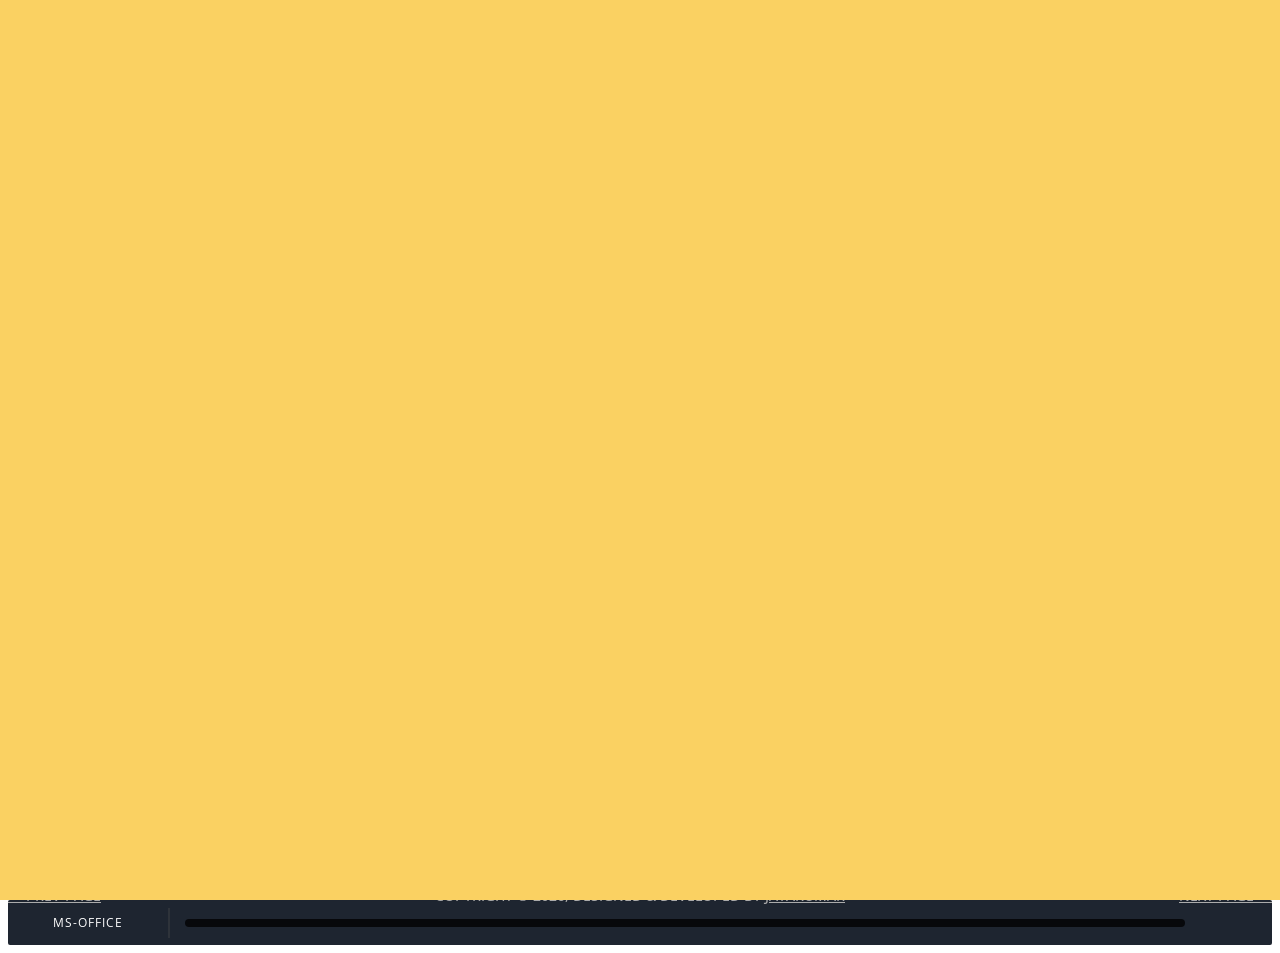
==== commit 413de1ab: "ok 20260228" ====
--- a/about.html
+++ b/about.html
@@ -6,34 +6,38 @@
   <!-- ** Basic Page Needs ** -->
   <meta charset="utf-8">
   <title>WebDEV - JAYAKUMAR | ABOUT US</title>
-
-  <!-- ** Mobile Specific Metas ** -->
   <meta name="viewport" content="width=device-width, initial-scale=1.0">
+  <meta name="author" content="Jayakumardeveloper">
+  <meta name="generator" content="Jayakumar | Developer | Frontend Pondicherry">
 
   <!-- Primary Meta Tags -->
-  <title>WebDEV - JAYAKUMAR | ABOUT US</title>
-  <meta name="title" content="WebDEV - JAYAKUMAR | ABOUT US">
-  <meta name="description" content="Welcome to Jayakumar's portfolio. Discover my latest projects and achievements."> <!-- Try to keep the meta description between 50 - 160 characters -->
+  <meta name="title" content="Jayakumar - Product Designer & Web Developer from Pondicherry">
+  <meta name="description" content="Jayakumar, a freelance UI/UX designer and web developer from Pondicherry, specializes in interactive design, clean interfaces, and typography. Explore my portfolio at Freelance.">
+  <meta name="keywords" content="jayakumar pondicherry, jayakumar puducherry, jayakumar developer, jayakumar frontend, jayakumar roadmapit, UI/UX designer, web developer, freelance designer, Pondicherry, interactive design, clean interfaces, typography">
+
+  <!-- Canonical URL -->
+  <link rel="canonical" href="">
 
   <!-- Open Graph / Facebook -->
   <meta property="og:type" content="website">
-  <meta property="og:url" content="https://jayakumardeveloper.netlify.app/">
-  <meta property="og:title" content="WebDEV - JAYAKUMAR | DEVELOPER">
-  <meta property="og:description" content="Welcome to Jayakumar's portfolio. Discover my latest projects and achievements.">
-  <meta property="og:image" content="https://jayakumardeveloper.netlify.app/images/favicon-1.png">
+  <meta property="og:url" content="">
+  <meta property="og:title" content="Jayakumar - UI/UX Designer & Web Developer in Pondicherry">
+  <meta property="og:description"
+    content="Discover Jayakumar, a Pondicherry-based freelance product designer and web developer, skilled in UI/UX, responsive design, and clean typography.">
+  <meta property="og:image" content="">
+  <meta property="og:type" content="website">
 
   <!-- Twitter -->
   <meta property="twitter:card" content="summary_large_image">
-  <meta property="twitter:url" content="https://jayakumardeveloper.netlify.app/">
-  <meta property="twitter:title" content="WebDEV - JAYAKUMAR | DEVELOPER">
-  <meta property="twitter:description" content="Welcome to Jayakumar's portfolio. Discover my latest projects and achievements.">
-  <meta property="twitter:image" content="https://jayakumardeveloper.netlify.app/images/favicon.png">
-
-  <meta name="author" content="webdev jayakumar developer">
-  <meta name="generator" content="webdev jayakumar developer">
+  <meta property="twitter:url" content="">
+  <meta property="twitter:title" content="Jayakumar - Freelance UI/UX & Web Developer">
+  <meta property="twitter:description" content="Pondicherry-based designer specializing in UI/UX, web development, and typography. Check out my work at LinkedIn profile.">
+  <meta property="twitter:image" content="">
+  <meta property="twitter:type" content="website">
 
   <!-- Essential Stylesheets -->
-  <link rel="stylesheet" href="https://fonts.googleapis.com/css?family=Libre+Baskerville:400,400i|Open+Sans:400,600,700,800">
+  <link rel="stylesheet"
+    href="https://fonts.googleapis.com/css?family=Libre+Baskerville:400,400i|Open+Sans:400,600,700,800">
   <link rel="stylesheet" href="plugins/bootstrap/bootstrap.min.css">
   <link rel="stylesheet" href="plugins/animate.css">
   <link rel="stylesheet" href="plugins/slick/slick.css">
@@ -90,14 +94,15 @@
             <div class="col-xs-12 col-md-offset-1 col-md-10 col-lg-offset-2 col-lg-8">
               <div class="page-title text-center">
                 <h2>About <span class="primary">me</span> <span class="title-bg">jai</span></h2>
-                <p>I am a 2023 MSc graduate with a passion for UI/UX design. Although I'm a fresher, I am eager to apply my academic knowledge and creative skills to real-world projects!</p>
+                <p>I am a 2023 MSc graduate with a passion for UI/UX design. Although I'm a 2 years of Experiences for Frontend Developement With SEO Optimization, I am eager to apply
+                  my academic knowledge and creative skills to real-world projects!</p>
               </div>
             </div>
 
             <div class="col-xs-12 col-md-6 text-md-center">
               <div class="about-author">
                 <figure class="author-thumb">
-                  <img src="images/Jayakumar-developer.jpg" alt="webdev jayakumar developer">
+                  <img src="images/Jayakumar-developer.jpg" alt="Jayakumar, UI/UX designer from Pondicherry working on web development project">
                 </figure> <!-- /.author-bio -->
                 <div class="author-desc">
                   <p><b>Date of birth:</b> 24th august, 2000</p>
@@ -107,7 +112,8 @@
                 </div>
                 <!-- /.author-desc -->
               </div> <!-- /.about-author -->
-              <p>I'm a designer specializing in web design for the past few years, with experience in handling real-world projects.</p>
+              <p>I'm a designer specializing in web design for the past few years, with two years of experience in handling
+                real-world projects.</p>
             </div> <!-- /.col -->
 
             <div class="col-xs-12 col-md-6">
@@ -166,7 +172,8 @@
           <div class="container">
             <div class="flex flex-middle space-between">
               <span class="prev-page"><a href="welcome.html" class="link">&larr; Prev Page</a></span>
-              <span class="copyright">Copyright &copy; 2025, Designed &amp; Developed by <a href="https://jayakumardeveloper.github.io/jai/">JAYAKUMAR</a></span>
+              <span class="copyright">Copyright &copy; 2026, Designed &amp; Developed by <a
+                  href="https://jayakumardeveloper.github.io/jai/">JAYAKUMAR</a></span>
               <span class="next-page"><a href="services.html" class="link">Next Page &rarr;</a></span>
             </div>
           </div>
